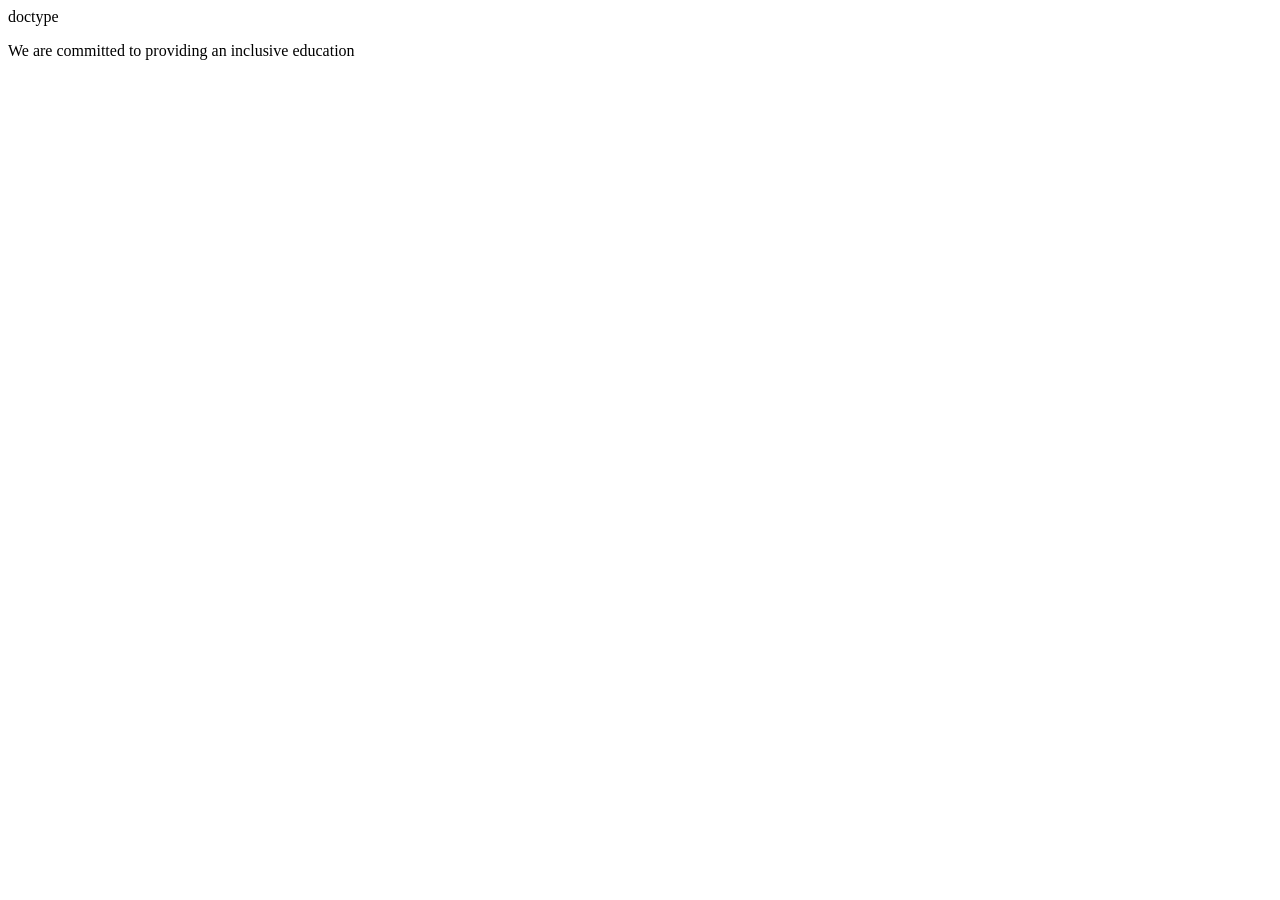
==== about.html @ 707c13c2 "Add files via upload  A digital journal helping people preserve memories and write their life storie" ====
doctype <!DOCTYPE html>
<html lang="en">
<head>
    <meta charset="UTF-8">
    <meta http-equiv="X-UA-Compatible" content="IE=edge">
    <meta name="viewport" content="width=device-width, initial-scale=1.0">
    <title>ABOUT US</title>
</head>
<body>
  <P>We are committed to providing an inclusive education</P>  
</body>
</html>
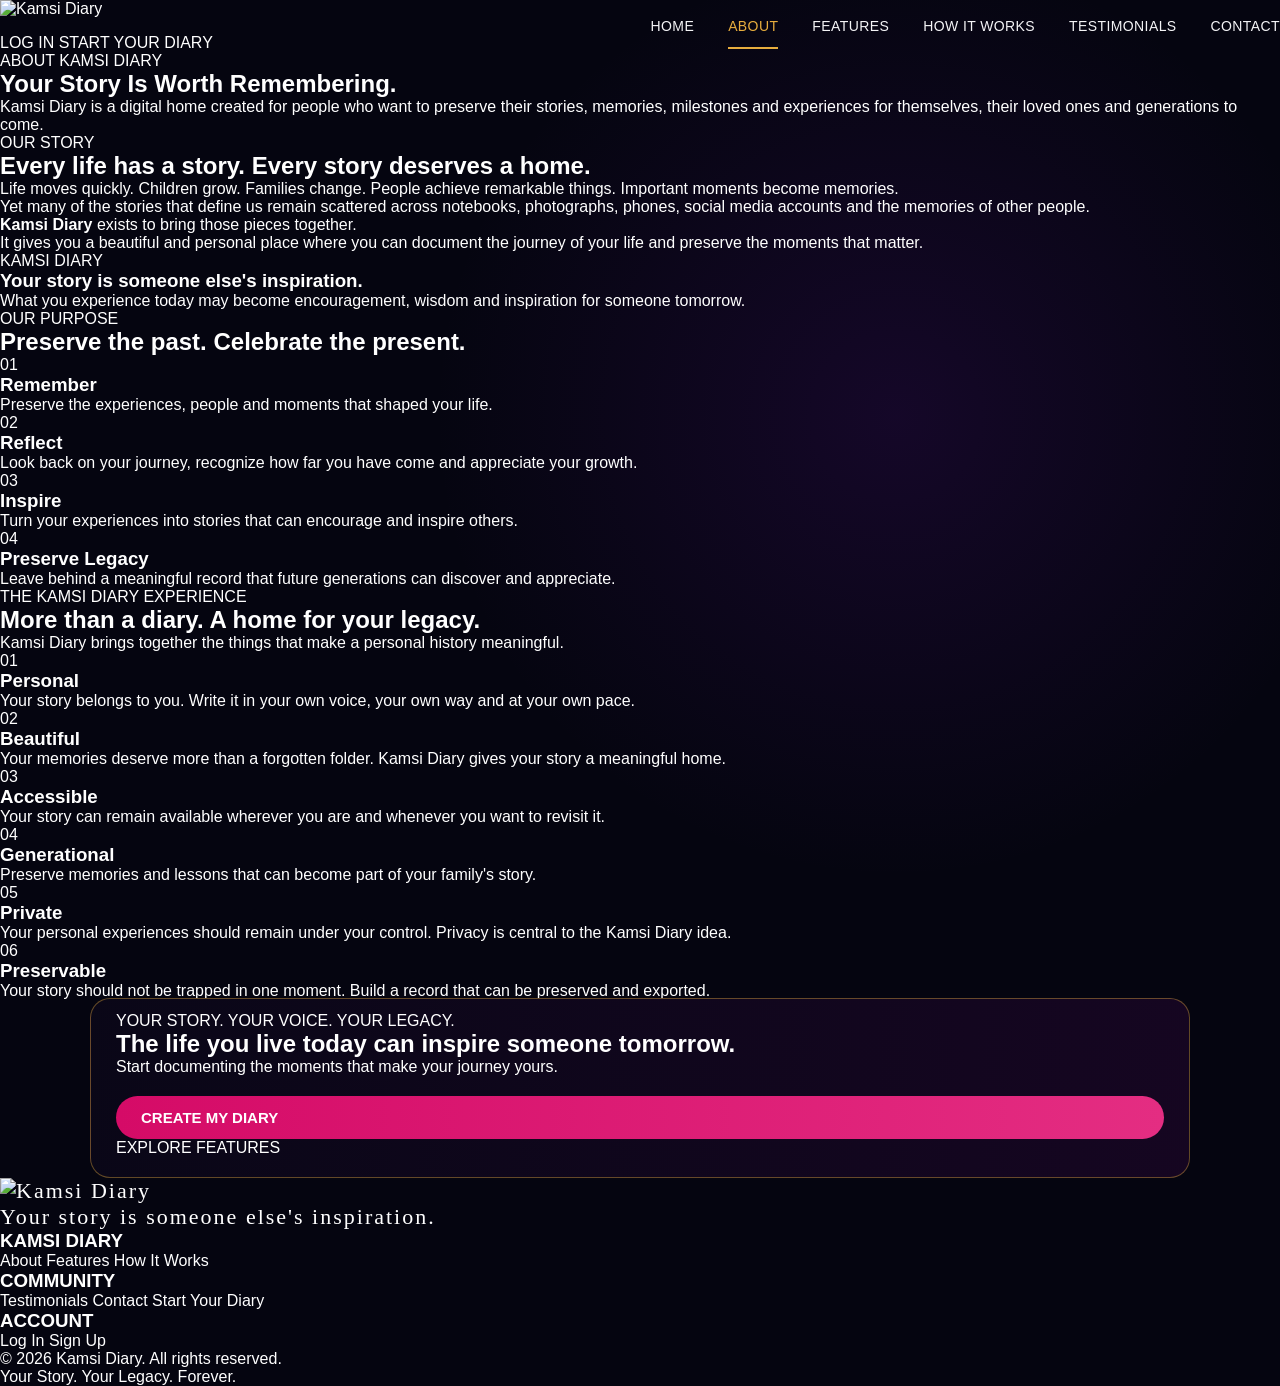
==== commit 4925977c: "about.html" ====
--- a/about.html
+++ b/about.html
@@ -1,12 +1,712 @@
-doctype <!DOCTYPE html>
+<!DOCTYPE html>
 <html lang="en">
 <head>
+
     <meta charset="UTF-8">
     <meta http-equiv="X-UA-Compatible" content="IE=edge">
     <meta name="viewport" content="width=device-width, initial-scale=1.0">
-    <title>ABOUT US</title>
+
+    <title>About Kamsi Diary</title>
+
+    <link rel="stylesheet" href="css/style.css">
+
+    <link rel="preconnect" href="https://fonts.googleapis.com">
+
+    <link
+        href="https://fonts.googleapis.com/css2?family=Cinzel:wght@500;600;700&family=Poppins:wght@300;400;500;600;700&display=swap"
+        rel="stylesheet"
+    >
+
 </head>
+
 <body>
-  <P>We are committed to providing an inclusive education</P>  
+
+
+<!-- =====================================================
+     NAVIGATION
+===================================================== -->
+
+<nav class="main-nav">
+
+    <div class="logo">
+
+        <a href="index.html">
+
+            <img
+                src="image/logo.png"
+                alt="Kamsi Diary"
+            >
+
+        </a>
+
+    </div>
+
+
+    <ul class="nav-links">
+
+        <li>
+            <a href="index.html">
+                HOME
+            </a>
+        </li>
+
+        <li>
+            <a href="about.html" class="active">
+                ABOUT
+            </a>
+        </li>
+
+        <li>
+            <a href="features.html">
+                FEATURES
+            </a>
+        </li>
+
+        <li>
+            <a href="how-it-works.html">
+                HOW IT WORKS
+            </a>
+        </li>
+
+        <li>
+            <a href="testimonials.html">
+                TESTIMONIALS
+            </a>
+        </li>
+
+        <li>
+            <a href="contact.html">
+                CONTACT
+            </a>
+        </li>
+
+    </ul>
+
+
+    <div class="nav-actions">
+
+        <a
+            href="signin.html"
+            class="nav-login"
+        >
+            LOG IN
+        </a>
+
+        <a
+            href="signup.html"
+            class="nav-signup"
+        >
+            START YOUR DIARY
+        </a>
+
+    </div>
+
+</nav>
+
+
+
+<!-- =====================================================
+     ABOUT HERO
+===================================================== -->
+
+<section class="about-hero">
+
+    <div class="about-hero-overlay"></div>
+
+    <div class="about-hero-content">
+
+        <span class="about-eyebrow">
+            ABOUT KAMSI DIARY
+        </span>
+
+        <h1>
+            Your Story Is
+            <span>Worth Remembering.</span>
+        </h1>
+
+        <p>
+
+            Kamsi Diary is a digital home created for people
+            who want to preserve their stories, memories,
+            milestones and experiences for themselves,
+            their loved ones and generations to come.
+
+        </p>
+
+    </div>
+
+</section>
+
+
+
+<!-- =====================================================
+     OUR STORY
+===================================================== -->
+
+<section class="about-story">
+
+    <div class="about-container">
+
+
+        <div class="about-story-content">
+
+            <span class="section-label">
+                OUR STORY
+            </span>
+
+            <h2>
+
+                Every life has a story.
+                <span>
+                    Every story deserves a home.
+                </span>
+
+            </h2>
+
+            <p>
+
+                Life moves quickly.
+
+                Children grow.
+                Families change.
+                People achieve remarkable things.
+                Important moments become memories.
+
+            </p>
+
+            <p>
+
+                Yet many of the stories that define us
+                remain scattered across notebooks,
+                photographs, phones, social media accounts
+                and the memories of other people.
+
+            </p>
+
+            <p>
+
+                <strong>Kamsi Diary</strong> exists to bring
+                those pieces together.
+
+            </p>
+
+            <p>
+
+                It gives you a beautiful and personal place
+                where you can document the journey of your
+                life and preserve the moments that matter.
+
+            </p>
+
+        </div>
+
+
+        <div class="about-story-card">
+
+            <div class="story-card-decoration"></div>
+
+            <span>
+                KAMSI DIARY
+            </span>
+
+            <h3>
+
+                Your story is someone
+                else's inspiration.
+
+            </h3>
+
+            <p>
+
+                What you experience today may become
+                encouragement, wisdom and inspiration
+                for someone tomorrow.
+
+            </p>
+
+        </div>
+
+    </div>
+
+</section>
+
+
+
+<!-- =====================================================
+     OUR PURPOSE
+===================================================== -->
+
+<section class="purpose-section">
+
+    <div class="about-container">
+
+
+        <div class="purpose-heading">
+
+            <span class="section-label">
+                OUR PURPOSE
+            </span>
+
+            <h2>
+
+                Preserve the past.
+                <span>
+                    Celebrate the present.
+                </span>
+
+            </h2>
+
+        </div>
+
+
+        <div class="purpose-grid">
+
+
+            <article class="purpose-card">
+
+                <div class="purpose-icon">
+                    01
+                </div>
+
+                <h3>
+                    Remember
+                </h3>
+
+                <p>
+
+                    Preserve the experiences,
+                    people and moments that
+                    shaped your life.
+
+                </p>
+
+            </article>
+
+
+            <article class="purpose-card">
+
+                <div class="purpose-icon">
+                    02
+                </div>
+
+                <h3>
+                    Reflect
+                </h3>
+
+                <p>
+
+                    Look back on your journey,
+                    recognize how far you have
+                    come and appreciate your growth.
+
+                </p>
+
+            </article>
+
+
+            <article class="purpose-card">
+
+                <div class="purpose-icon">
+                    03
+                </div>
+
+                <h3>
+                    Inspire
+                </h3>
+
+                <p>
+
+                    Turn your experiences into
+                    stories that can encourage
+                    and inspire others.
+
+                </p>
+
+            </article>
+
+
+            <article class="purpose-card">
+
+                <div class="purpose-icon">
+                    04
+                </div>
+
+                <h3>
+                    Preserve Legacy
+                </h3>
+
+                <p>
+
+                    Leave behind a meaningful
+                    record that future generations
+                    can discover and appreciate.
+
+                </p>
+
+            </article>
+
+
+        </div>
+
+    </div>
+
+</section>
+
+
+
+<!-- =====================================================
+     WHAT KAMSI DIARY REPRESENTS
+===================================================== -->
+
+<section class="values-section">
+
+    <div class="about-container">
+
+
+        <div class="values-intro">
+
+            <span class="section-label">
+                THE KAMSI DIARY EXPERIENCE
+            </span>
+
+            <h2>
+
+                More than a diary.
+                <span>
+                    A home for your legacy.
+                </span>
+
+            </h2>
+
+            <p>
+
+                Kamsi Diary brings together the things
+                that make a personal history meaningful.
+
+            </p>
+
+        </div>
+
+
+        <div class="values-grid">
+
+
+            <div class="value-box">
+
+                <div class="value-number">
+                    01
+                </div>
+
+                <div>
+
+                    <h3>
+                        Personal
+                    </h3>
+
+                    <p>
+
+                        Your story belongs to you.
+                        Write it in your own voice,
+                        your own way and at your own pace.
+
+                    </p>
+
+                </div>
+
+            </div>
+
+
+            <div class="value-box">
+
+                <div class="value-number">
+                    02
+                </div>
+
+                <div>
+
+                    <h3>
+                        Beautiful
+                    </h3>
+
+                    <p>
+
+                        Your memories deserve more than
+                        a forgotten folder. Kamsi Diary
+                        gives your story a meaningful home.
+
+                    </p>
+
+                </div>
+
+            </div>
+
+
+            <div class="value-box">
+
+                <div class="value-number">
+                    03
+                </div>
+
+                <div>
+
+                    <h3>
+                        Accessible
+                    </h3>
+
+                    <p>
+
+                        Your story can remain available
+                        wherever you are and whenever
+                        you want to revisit it.
+
+                    </p>
+
+                </div>
+
+            </div>
+
+
+            <div class="value-box">
+
+                <div class="value-number">
+                    04
+                </div>
+
+                <div>
+
+                    <h3>
+                        Generational
+                    </h3>
+
+                    <p>
+
+                        Preserve memories and lessons
+                        that can become part of your
+                        family's story.
+
+                    </p>
+
+                </div>
+
+            </div>
+
+
+            <div class="value-box">
+
+                <div class="value-number">
+                    05
+                </div>
+
+                <div>
+
+                    <h3>
+                        Private
+                    </h3>
+
+                    <p>
+
+                        Your personal experiences should
+                        remain under your control. Privacy
+                        is central to the Kamsi Diary idea.
+
+                    </p>
+
+                </div>
+
+            </div>
+
+
+            <div class="value-box">
+
+                <div class="value-number">
+                    06
+                </div>
+
+                <div>
+
+                    <h3>
+                        Preservable
+                    </h3>
+
+                    <p>
+
+                        Your story should not be trapped
+                        in one moment. Build a record that
+                        can be preserved and exported.
+
+                    </p>
+
+                </div>
+
+            </div>
+
+
+        </div>
+
+    </div>
+
+</section>
+
+
+
+<!-- =====================================================
+     LEGACY STATEMENT
+===================================================== -->
+
+<section class="legacy-section">
+
+    <div class="legacy-overlay"></div>
+
+    <div class="legacy-content">
+
+        <span>
+            YOUR STORY. YOUR VOICE. YOUR LEGACY.
+        </span>
+
+        <h2>
+
+            The life you live today
+            can inspire someone tomorrow.
+
+        </h2>
+
+        <p>
+
+            Start documenting the moments
+            that make your journey yours.
+
+        </p>
+
+        <div class="legacy-buttons">
+
+            <a
+                href="signup.html"
+                class="primary-button"
+            >
+                CREATE MY DIARY
+            </a>
+
+            <a
+                href="features.html"
+                class="secondary-button"
+            >
+                EXPLORE FEATURES
+            </a>
+
+        </div>
+
+    </div>
+
+</section>
+
+
+
+<!-- =====================================================
+     FOOTER
+===================================================== -->
+
+<footer class="site-footer">
+
+    <div class="footer-container">
+
+
+        <div class="footer-brand">
+
+            <a href="index.html">
+
+                <img
+                    src="image/logo.png"
+                    alt="Kamsi Diary"
+                >
+
+            </a>
+
+            <p>
+
+                Your story is someone else's
+                inspiration.
+
+            </p>
+
+        </div>
+
+
+        <div class="footer-column">
+
+            <h3>
+                KAMSI DIARY
+            </h3>
+
+            <a href="about.html">
+                About
+            </a>
+
+            <a href="features.html">
+                Features
+            </a>
+
+            <a href="how-it-works.html">
+                How It Works
+            </a>
+
+        </div>
+
+
+        <div class="footer-column">
+
+            <h3>
+                COMMUNITY
+            </h3>
+
+            <a href="testimonials.html">
+                Testimonials
+            </a>
+
+            <a href="contact.html">
+                Contact
+            </a>
+
+            <a href="signup.html">
+                Start Your Diary
+            </a>
+
+        </div>
+
+
+        <div class="footer-column">
+
+            <h3>
+                ACCOUNT
+            </h3>
+
+            <a href="signin.html">
+                Log In
+            </a>
+
+            <a href="signup.html">
+                Sign Up
+            </a>
+
+        </div>
+
+
+    </div>
+
+
+    <div class="footer-bottom">
+
+        <p>
+            © 2026 Kamsi Diary. All rights reserved.
+        </p>
+
+        <p>
+            Your Story. Your Legacy. Forever.
+        </p>
+
+    </div>
+
+</footer>
+
+
 </body>
-</html>+</html>
--- a/css/style.css
+++ b/css/style.css
@@ -0,0 +1,1565 @@
+/* =========================================================
+   KAMSI DIARY
+   MAIN DESIGN
+========================================================= */
+
+:root {
+
+    --navy: #050510;
+    --deep-navy: #080617;
+
+    --purple: #6814a8;
+    --bright-purple: #8d21c8;
+
+    --gold: #e7ad3e;
+    --gold-light: #f4ca6b;
+
+    --pink: #d81772;
+    --pink-light: #ed3d91;
+
+    --white: #ffffff;
+    --muted-white: #d8d8df;
+
+    --border-gold: rgba(231, 173, 62, 0.55);
+    --border-purple: rgba(141, 33, 200, 0.45);
+
+    --container: 1440px;
+}
+
+
+/* =========================================================
+   RESET
+========================================================= */
+
+* {
+    margin: 0;
+    padding: 0;
+    box-sizing: border-box;
+}
+
+html {
+    scroll-behavior: smooth;
+}
+
+body {
+
+    font-family:
+        Arial,
+        Helvetica,
+        sans-serif;
+
+    background:
+        radial-gradient(
+            circle at 70% 30%,
+            rgba(104, 20, 168, 0.16),
+            transparent 35%
+        ),
+        var(--navy);
+
+    color: var(--white);
+
+    overflow-x: hidden;
+}
+
+a {
+    text-decoration: none;
+    color: inherit;
+}
+
+button {
+    font-family: inherit;
+}
+
+
+/* =========================================================
+   NAVIGATION
+========================================================= */
+
+.site-header {
+
+    position: absolute;
+
+    top: 0;
+    left: 0;
+
+    width: 100%;
+
+    z-index: 100;
+
+}
+
+.navbar {
+
+    width: min(1400px, 94%);
+
+    margin: auto;
+
+    min-height: 90px;
+
+    display: flex;
+
+    align-items: center;
+
+    justify-content: space-between;
+
+}
+
+
+/* Small KD mark */
+
+.brand {
+
+    width: 110px;
+
+    display: none;
+
+}
+
+.brand-kd {
+
+    font-family: Georgia, serif;
+
+    font-size: 42px;
+
+    font-weight: bold;
+
+    color: var(--gold);
+
+}
+
+
+.nav-links {
+
+    list-style: none;
+
+    display: flex;
+
+    align-items: center;
+
+    justify-content: flex-end;
+
+    gap: 34px;
+
+    width: 100%;
+
+}
+
+
+.nav-links li {
+    display: flex;
+    align-items: center;
+}
+
+
+.nav-links a {
+
+    position: relative;
+
+    color: #f4f4f6;
+
+    font-size: 14px;
+
+    font-weight: 500;
+
+    letter-spacing: 0.4px;
+
+    transition: 0.3s ease;
+
+}
+
+
+.nav-links a:hover {
+    color: var(--gold);
+}
+
+
+.nav-links a.active {
+    color: var(--gold);
+}
+
+
+.nav-links a.active::after {
+
+    content: "";
+
+    position: absolute;
+
+    left: 0;
+
+    bottom: -15px;
+
+    width: 100%;
+
+    height: 2px;
+
+    background: var(--gold);
+
+}
+
+
+/* START YOUR DIARY */
+
+.nav-cta {
+
+    display: flex !important;
+
+    align-items: center;
+
+    gap: 12px;
+
+    padding: 16px 27px;
+
+    border-radius: 30px;
+
+    border: 1px solid var(--gold);
+
+    background:
+        linear-gradient(
+            90deg,
+            rgba(104, 20, 168, 0.28),
+            rgba(216, 23, 114, 0.35)
+        );
+
+    color: white !important;
+
+}
+
+
+.nav-cta:hover {
+
+    background:
+        linear-gradient(
+            90deg,
+            rgba(104, 20, 168, 0.5),
+            rgba(216, 23, 114, 0.55)
+        );
+
+}
+
+
+/* Mobile menu */
+
+.menu-toggle {
+
+    display: none;
+
+    background: transparent;
+
+    border: none;
+
+    color: var(--gold);
+
+    font-size: 26px;
+
+    cursor: pointer;
+
+}
+
+
+/* =========================================================
+   HERO
+========================================================= */
+
+.hero {
+
+    position: relative;
+
+    min-height: 800px;
+
+    height: auto;
+
+    overflow: hidden;
+
+    background: var(--navy);
+
+}
+
+
+/* Main image */
+
+.hero-background {
+    position: absolute;
+    inset: 0;
+
+    background-image: url("../image/main_image.png");
+    background-size: cover;
+    background-position: center;
+    background-repeat: no-repeat;
+
+    z-index: 0;
+}
+
+/* Dark overlay keeps HTML text readable */
+
+.hero-overlay {
+
+    position: absolute;
+
+    inset: 0;
+
+    background:
+        linear-gradient(
+            90deg,
+            rgba(5, 5, 16, 0.16) 0%,
+            rgba(5, 5, 16, 0.05) 45%,
+            rgba(5, 5, 16, 0.10) 100%
+        );
+
+    z-index: 1;
+
+}
+
+
+/* Main content */
+
+.hero-container {
+
+    position: relative;
+
+    z-index: 2;
+
+    width: min(1400px, 94%);
+
+    min-height: 800px;
+
+    margin: auto;
+
+}
+
+
+/* =========================================================
+   LEFT HERO CONTENT
+========================================================= */
+
+.hero-content {
+
+    position: absolute;
+
+    top: 125px;
+
+    left: 25px;
+
+    width: 580px;
+
+}
+
+
+/* Logo */
+
+.logo-area {
+    margin-bottom: 25px;
+}
+
+
+.logo-mark {
+
+    height: 115px;
+
+    position: relative;
+
+    width: 290px;
+
+    display: flex;
+
+    align-items: center;
+
+    justify-content: center;
+
+    font-family: Georgia, "Times New Roman", serif;
+
+}
+
+
+.logo-mark span:first-child {
+
+    color: var(--gold);
+
+    font-size: 95px;
+
+    position: absolute;
+
+    left: 30px;
+
+    top: 0;
+
+}
+
+
+.logo-mark .logo-d {
+
+    color: #8f2bc1;
+
+    font-size: 100px;
+
+    position: absolute;
+
+    left: 135px;
+
+    top: 17px;
+
+}
+
+
+.logo-title {
+
+    font-family:
+        Georgia,
+        "Times New Roman",
+        serif;
+
+    font-size: 66px;
+
+    letter-spacing: 5px;
+
+    line-height: 0.85;
+
+    color: var(--gold);
+
+    font-weight: 700;
+
+}
+
+
+.logo-title span {
+
+    display: block;
+
+    text-align: center;
+
+    color: #8d25bd;
+
+    font-size: 53px;
+
+    letter-spacing: 8px;
+
+    margin-top: 10px;
+
+}
+
+
+.logo-tagline {
+
+    margin-top: 20px;
+
+    color: var(--gold);
+
+    font-size: 17px;
+
+    letter-spacing: 1px;
+
+    font-weight: 600;
+
+}
+
+
+/* =========================================================
+   HERO TITLE
+========================================================= */
+
+.hero-title {
+
+    font-family:
+        Georgia,
+        "Times New Roman",
+        serif;
+
+    font-size: 45px;
+
+    line-height: 1.05;
+
+    font-weight: 500;
+
+    margin-top: 20px;
+
+}
+
+
+.hero-title span {
+    color: var(--pink-light);
+}
+
+
+.hero-description {
+
+    max-width: 510px;
+
+    color: #f0eef5;
+
+    font-size: 16px;
+
+    line-height: 1.55;
+
+    margin-top: 20px;
+
+}
+
+
+/* =========================================================
+   FEATURE ROW
+========================================================= */
+
+.features-row {
+
+    display: grid;
+
+    grid-template-columns:
+        repeat(5, 1fr);
+
+    margin-top: 25px;
+
+    width: 760px;
+
+}
+
+
+.feature-item {
+
+    padding: 0 16px;
+
+    border-right:
+        1px solid rgba(255,255,255,0.18);
+
+    text-align: center;
+
+}
+
+
+.feature-item:first-child {
+    padding-left: 0;
+}
+
+
+.feature-item:last-child {
+    border-right: none;
+}
+
+
+.feature-icon {
+
+    font-size: 33px;
+
+    margin-bottom: 12px;
+
+}
+
+
+.feature-icon.gold {
+    color: var(--gold);
+}
+
+
+.feature-icon.pink {
+    color: var(--pink-light);
+}
+
+
+.feature-item h3 {
+
+    color: var(--gold);
+
+    font-size: 12px;
+
+    line-height: 1.2;
+
+    margin-bottom: 8px;
+
+    white-space: nowrap;
+
+}
+
+
+.feature-item p {
+
+    color: #e5e4e9;
+
+    font-size: 11px;
+
+    line-height: 1.4;
+
+}
+
+
+/* =========================================================
+   QUOTE CARD
+========================================================= */
+
+.quote-card {
+
+    position: absolute;
+
+    top: 205px;
+
+    right: 55px;
+
+    width: 180px;
+
+    height: 180px;
+
+    border-radius: 50%;
+
+    border:
+        1px solid var(--gold);
+
+    background:
+        radial-gradient(
+            circle,
+            rgba(104, 20, 168, 0.55),
+            rgba(5, 5, 16, 0.88)
+        );
+
+    display: flex;
+
+    flex-direction: column;
+
+    align-items: center;
+
+    justify-content: center;
+
+    text-align: center;
+
+}
+
+
+.quote-mark {
+
+    color: var(--gold);
+
+    font-family: Georgia, serif;
+
+    font-size: 50px;
+
+    line-height: 25px;
+
+}
+
+
+.quote-card p {
+
+    font-size: 15px;
+
+    line-height: 1.35;
+
+}
+
+
+.quote-heart {
+
+    color: var(--pink-light);
+
+    font-size: 20px;
+
+    margin-top: 8px;
+
+}
+
+
+/* =========================================================
+   LEGACY CTA
+========================================================= */
+
+.legacy-card {
+
+    position: absolute;
+
+    right: 20px;
+
+    bottom: 90px;
+
+    width: 340px;
+
+    padding: 24px 25px;
+
+    border-radius: 20px;
+
+    border:
+        1px solid rgba(231,173,62,0.6);
+
+    background:
+        linear-gradient(
+            135deg,
+            rgba(12, 5, 28, 0.94),
+            rgba(52, 9, 72, 0.91)
+        );
+
+}
+
+
+.legacy-card h2 {
+
+    font-family: Georgia, serif;
+
+    font-size: 28px;
+
+    font-weight: 500;
+
+    line-height: 1.15;
+
+}
+
+
+.legacy-card h2 span {
+
+    display: block;
+
+    color: var(--pink-light);
+
+    margin-top: 3px;
+
+}
+
+
+.legacy-card p {
+
+    font-size: 15px;
+
+    line-height: 1.5;
+
+    margin-top: 18px;
+
+    color: #eeeeef;
+
+}
+
+
+/* CTA BUTTON */
+
+.primary-button {
+
+    margin-top: 20px;
+
+    width: 100%;
+
+    display: flex;
+
+    align-items: center;
+
+    justify-content: space-between;
+
+    padding: 13px 15px 13px 25px;
+
+    border-radius: 28px;
+
+    background:
+        linear-gradient(
+            90deg,
+            #d50b67,
+            #e42d82
+        );
+
+    color: white;
+
+    font-size: 15px;
+
+    font-weight: 700;
+
+    transition: 0.3s ease;
+
+}
+
+
+.primary-button:hover {
+
+    transform: translateY(-2px);
+
+}
+
+
+.button-arrow {
+
+    width: 30px;
+
+    height: 30px;
+
+    border-radius: 50%;
+
+    background: var(--gold);
+
+    color: #351026;
+
+    display: flex;
+
+    align-items: center;
+
+    justify-content: center;
+
+}
+
+
+/* =========================================================
+   BOTTOM QUOTE
+========================================================= */
+
+.bottom-quote {
+
+    position: absolute;
+
+    right: 50px;
+
+    bottom: -15px;
+
+    text-align: center;
+
+    width: 260px;
+
+}
+
+
+.bottom-quote-mark {
+
+    color: var(--gold);
+
+    font-family: Georgia, serif;
+
+    font-size: 48px;
+
+}
+
+
+.bottom-quote p {
+
+    font-family: Georgia, serif;
+
+    font-size: 19px;
+
+    line-height: 1.4;
+
+}
+
+
+.bottom-heart {
+
+    color: var(--pink);
+
+    font-size: 22px;
+
+    margin-top: 8px;
+
+}
+
+
+/* =========================================================
+   DIGITAL HOME SECTION
+========================================================= */
+
+.legacy-section {
+
+    width: min(1100px, 94%);
+
+    margin: -2px auto 0;
+
+    position: relative;
+
+    z-index: 5;
+
+    padding: 13px 25px 20px;
+
+    border:
+        1px solid rgba(231,173,62,0.4);
+
+    border-radius: 20px;
+
+    background:
+        linear-gradient(
+            90deg,
+            rgba(10, 7, 24, 0.97),
+            rgba(22, 6, 34, 0.97)
+        );
+
+}
+
+
+/* Heading */
+
+.legacy-heading {
+
+    display: flex;
+
+    align-items: center;
+
+    gap: 15px;
+
+    justify-content: center;
+
+    margin-bottom: 18px;
+
+}
+
+
+.legacy-heading span {
+
+    height: 1px;
+
+    background: var(--gold);
+
+    opacity: 0.5;
+
+    flex: 1;
+
+}
+
+
+.legacy-heading h2 {
+
+    color: var(--gold);
+
+    font-size: 18px;
+
+    letter-spacing: 2px;
+
+    white-space: nowrap;
+
+}
+
+
+/* Four features */
+
+.legacy-features {
+
+    display: grid;
+
+    grid-template-columns:
+        repeat(4, 1fr);
+
+}
+
+
+.legacy-feature {
+
+    display: flex;
+
+    align-items: flex-start;
+
+    gap: 18px;
+
+    padding: 0 22px;
+
+    border-right:
+        1px solid rgba(255,255,255,0.16);
+
+}
+
+
+.legacy-feature:first-child {
+    padding-left: 0;
+}
+
+
+.legacy-feature:last-child {
+
+    border-right: none;
+
+}
+
+
+.legacy-icon {
+
+    color: var(--gold);
+
+    font-size: 35px;
+
+    min-width: 38px;
+
+}
+
+
+.legacy-feature:nth-child(1) .legacy-icon {
+    color: #8c27d0;
+}
+
+
+.legacy-feature:nth-child(3) .legacy-icon,
+.legacy-feature:nth-child(4) .legacy-icon {
+    color: var(--gold);
+}
+
+
+.legacy-feature h3 {
+
+    color: var(--gold);
+
+    font-size: 12px;
+
+    margin-bottom: 7px;
+
+}
+
+
+.legacy-feature p {
+
+    color: #dddbe1;
+
+    font-size: 12px;
+
+    line-height: 1.45;
+
+}
+
+
+/* =========================================================
+   FOOTER
+========================================================= */
+
+.footer {
+
+    width: min(1400px, 94%);
+
+    margin: auto;
+
+    min-height: 75px;
+
+    display: flex;
+
+    align-items: center;
+
+    justify-content: space-between;
+
+    gap: 20px;
+
+    border-top:
+        1px solid rgba(255,255,255,0.12);
+
+}
+
+
+.footer-left {
+
+    display: flex;
+
+    align-items: center;
+
+    gap: 15px;
+
+    color: var(--gold);
+
+    font-size: 14px;
+
+    letter-spacing: 2px;
+
+}
+
+
+.feather {
+
+    font-size: 28px;
+
+}
+
+
+.footer-middle {
+
+    font-family: Georgia, serif;
+
+    font-size: 17px;
+
+    color: #d8d5dd;
+
+    font-style: italic;
+
+}
+
+
+.footer-brand {
+
+    font-family: Georgia, serif;
+
+    font-size: 22px;
+
+    letter-spacing: 2px;
+
+}
+
+
+.footer-brand span {
+    color: var(--gold);
+}
+
+
+.footer-brand b {
+    color: #8e28bd;
+}
+
+
+.social-links {
+
+    display: flex;
+
+    gap: 12px;
+
+}
+
+
+.social-links a {
+
+    width: 35px;
+
+    height: 35px;
+
+    border:
+        1px solid rgba(231,173,62,0.55);
+
+    border-radius: 50%;
+
+    display: flex;
+
+    align-items: center;
+
+    justify-content: center;
+
+    color: var(--gold);
+
+    transition: 0.3s ease;
+
+}
+
+
+.social-links a:hover {
+
+    background: var(--pink);
+
+    border-color: var(--pink);
+
+    color: white;
+
+}
+
+
+/* =========================================================
+   TABLET
+========================================================= */
+
+@media (max-width: 1100px) {
+
+    .nav-links {
+        gap: 18px;
+    }
+
+    .nav-links a {
+        font-size: 12px;
+    }
+
+    .hero-content {
+        width: 510px;
+    }
+
+    .features-row {
+        width: 680px;
+    }
+
+    .quote-card {
+        right: 20px;
+    }
+
+    .legacy-card {
+        right: 10px;
+    }
+
+}
+
+
+/* =========================================================
+   MOBILE
+========================================================= */
+
+@media (max-width: 850px) {
+
+    .hero {
+
+        min-height: auto;
+
+        padding-bottom: 40px;
+
+    }
+
+
+    .site-header {
+
+        position: absolute;
+
+    }
+
+
+    .navbar {
+
+        min-height: 75px;
+
+    }
+
+
+    .menu-toggle {
+
+        display: block;
+
+        position: relative;
+
+        z-index: 110;
+
+    }
+
+
+    .nav-links {
+
+        position: fixed;
+
+        top: 0;
+
+        right: -100%;
+
+        width: 80%;
+
+        height: 100vh;
+
+        background:
+            linear-gradient(
+                145deg,
+                #070511,
+                #26052e
+            );
+
+        flex-direction: column;
+
+        justify-content: center;
+
+        gap: 28px;
+
+        transition: 0.4s ease;
+
+        border-left:
+            1px solid var(--gold);
+
+    }
+
+
+    .nav-links.show {
+
+        right: 0;
+
+    }
+
+
+    .nav-links a {
+
+        font-size: 15px;
+
+    }
+
+
+    .nav-links a.active::after {
+
+        display: none;
+
+    }
+
+
+    .hero-background {
+
+        background-position:
+            64% top;
+
+        opacity: 0.45;
+
+        min-height: 100%;
+
+    }
+
+
+    .hero-overlay {
+
+        background:
+            linear-gradient(
+                180deg,
+                rgba(5,5,16,0.55),
+                rgba(5,5,16,0.92) 65%,
+                #050510 100%
+            );
+
+    }
+
+
+    .hero-container {
+
+        min-height: auto;
+
+        padding-top: 95px;
+
+        display: flex;
+
+        flex-direction: column;
+
+        align-items: center;
+
+    }
+
+
+    .hero-content {
+
+        position: relative;
+
+        top: auto;
+
+        left: auto;
+
+        width: 100%;
+
+        text-align: center;
+
+    }
+
+
+    .logo-area {
+
+        display: flex;
+
+        flex-direction: column;
+
+        align-items: center;
+
+    }
+
+
+    .logo-mark {
+
+        transform: scale(0.75);
+
+        margin-bottom: -15px;
+
+    }
+
+
+    .logo-title {
+
+        font-size: 47px;
+
+    }
+
+
+    .logo-title span {
+
+        font-size: 39px;
+
+    }
+
+
+    .logo-tagline {
+
+        font-size: 12px;
+
+    }
+
+
+    .hero-title {
+
+        font-size: 35px;
+
+    }
+
+
+    .hero-description {
+
+        margin-left: auto;
+
+        margin-right: auto;
+
+        max-width: 600px;
+
+        font-size: 14px;
+
+    }
+
+
+    .features-row {
+
+        width: 100%;
+
+        grid-template-columns:
+            repeat(2, 1fr);
+
+        gap: 20px;
+
+        margin-top: 30px;
+
+    }
+
+
+    .feature-item {
+
+        border-right: none;
+
+        padding: 15px;
+
+        border-bottom:
+            1px solid rgba(255,255,255,0.12);
+
+    }
+
+
+    .feature-item:last-child {
+
+        grid-column: span 2;
+
+    }
+
+
+    .quote-card,
+    .legacy-card,
+    .bottom-quote {
+
+        position: relative;
+
+        top: auto;
+
+        right: auto;
+
+        bottom: auto;
+
+    }
+
+
+    .quote-card {
+
+        margin-top: 35px;
+
+        width: 170px;
+
+        height: 170px;
+
+    }
+
+
+    .legacy-card {
+
+        margin-top: 25px;
+
+        width: min(360px, 100%);
+
+    }
+
+
+    .bottom-quote {
+
+        margin-top: 30px;
+
+    }
+
+
+    .legacy-section {
+
+        margin-top: 0;
+
+        padding: 25px 18px;
+
+    }
+
+
+    .legacy-heading h2 {
+
+        font-size: 13px;
+
+        letter-spacing: 1px;
+
+    }
+
+
+    .legacy-features {
+
+        grid-template-columns:
+            1fr;
+
+        gap: 20px;
+
+    }
+
+
+    .legacy-feature {
+
+        border-right: none;
+
+        border-bottom:
+            1px solid rgba(255,255,255,0.12);
+
+        padding: 15px 0;
+
+    }
+
+
+    .legacy-feature:last-child {
+
+        border-bottom: none;
+
+    }
+
+
+    .footer {
+
+        flex-direction: column;
+
+        padding: 30px 0;
+
+        text-align: center;
+
+    }
+
+}
+
+
+/* =========================================================
+   SMALL MOBILE
+========================================================= */
+
+@media (max-width: 480px) {
+
+    .hero-title {
+
+        font-size: 30px;
+
+    }
+
+
+    .hero-description {
+
+        font-size: 13px;
+
+    }
+
+
+    .features-row {
+
+        grid-template-columns: 1fr;
+
+    }
+
+
+    .feature-item:last-child {
+
+        grid-column: auto;
+
+    }
+
+
+    .logo-title {
+
+        font-size: 40px;
+
+    }
+
+
+    .logo-title span {
+
+        font-size: 33px;
+
+    }
+
+
+    .legacy-heading span {
+
+        display: none;
+
+    }
+
+
+    .footer-middle {
+
+        font-size: 14px;
+
+    }
+
+}
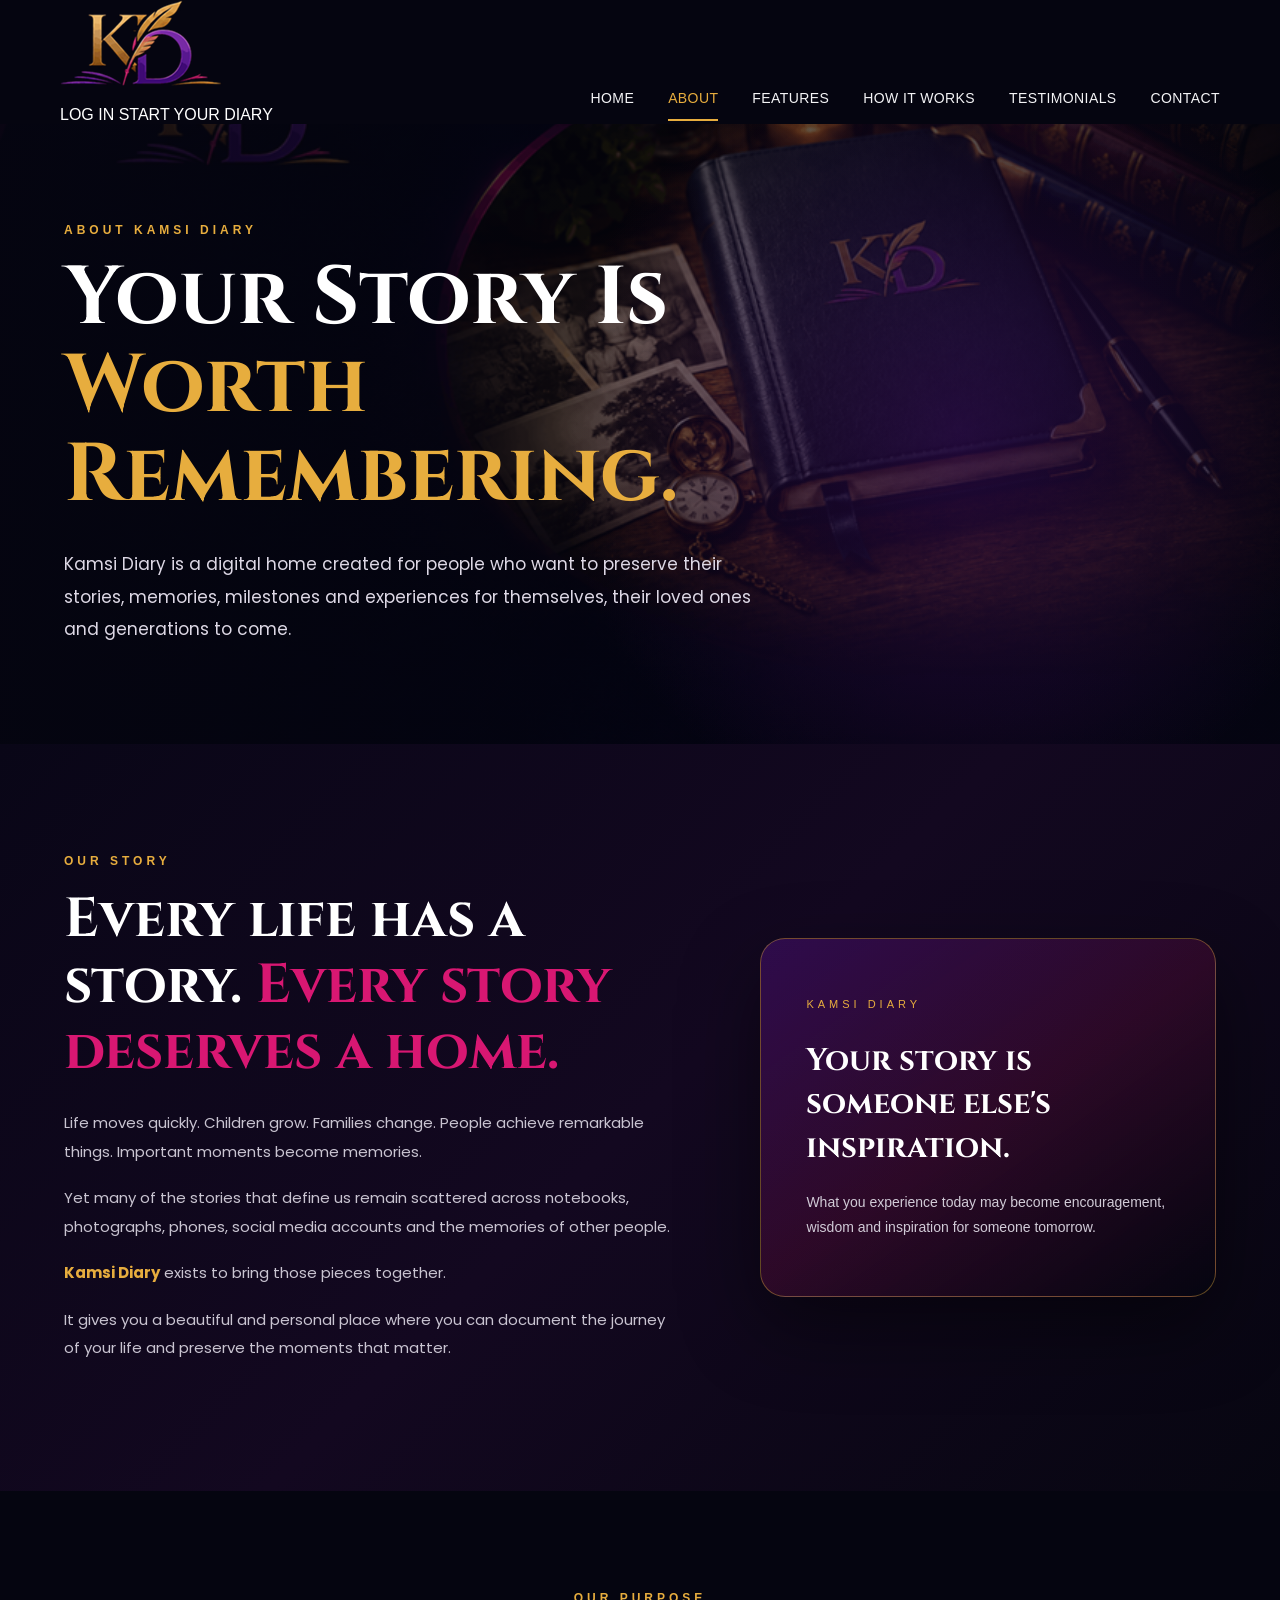
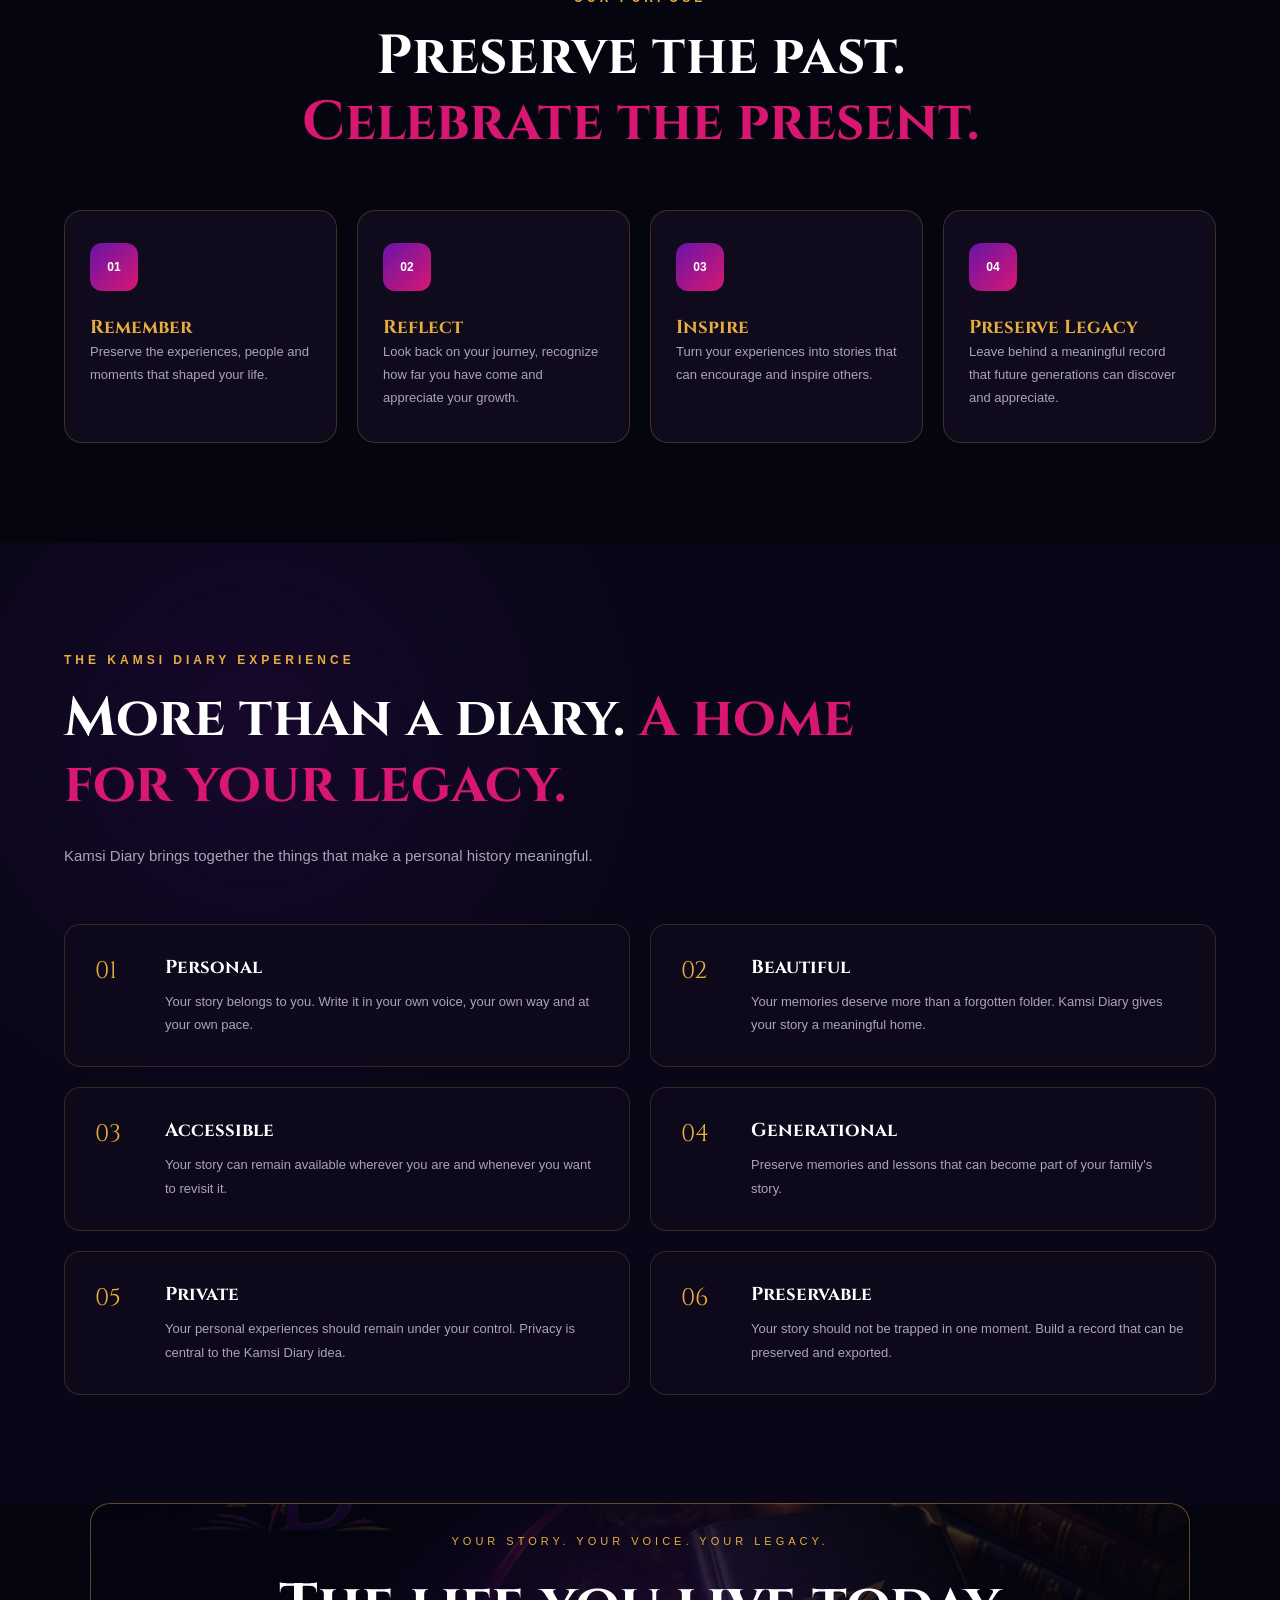
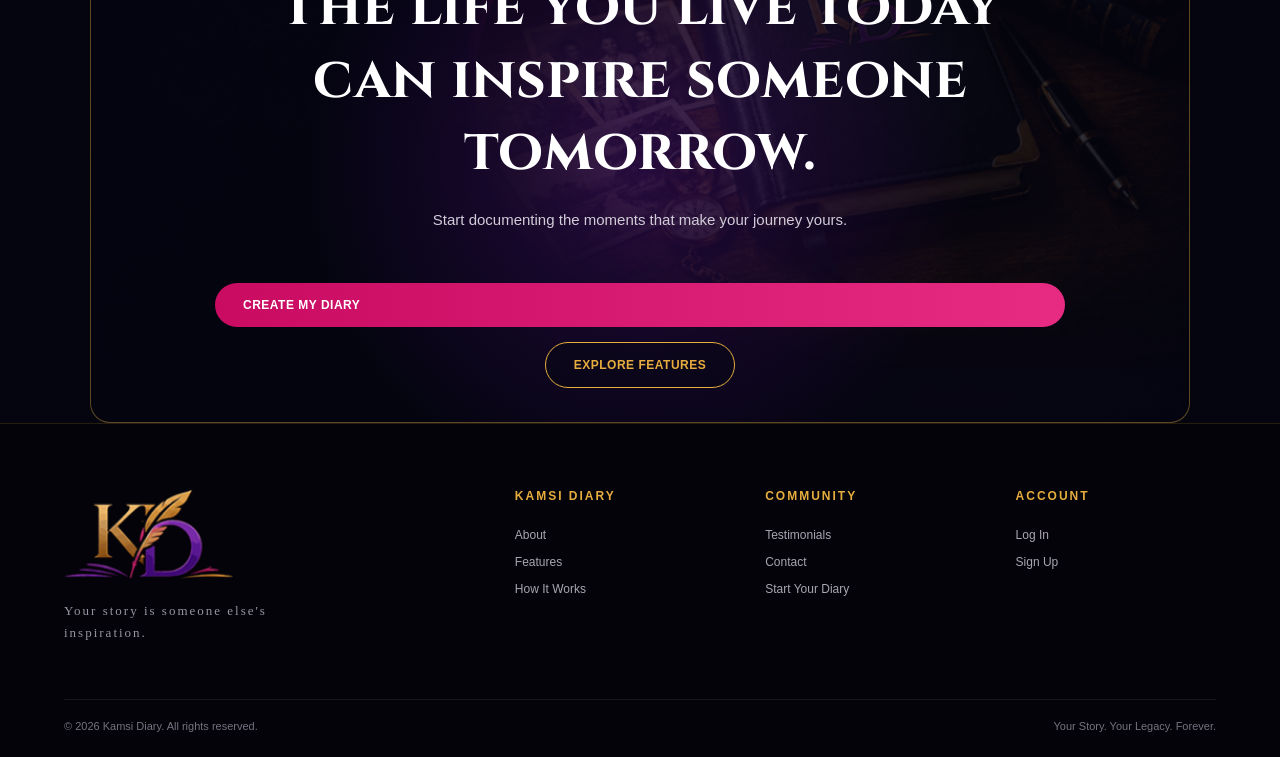
==== commit e5262ca6: "about.html" ====
--- a/about.html
+++ b/about.html
@@ -7,7 +7,27 @@
     <meta name="viewport" content="width=device-width, initial-scale=1.0">
 
     <title>About Kamsi Diary</title>
-
+<style>
+    /* Option 1: Percentage-based margins */
+    .main-nav {
+        margin-left: 5%;
+        margin-right: 5%;
+    }
+
+    /* Option 2: Auto margins for centering with max-width */
+    .main-nav {
+        margin-left: auto;
+        margin-right: auto;
+        max-width: 1200px;
+        padding: 0 20px; /* Adds padding instead of margin */
+    }
+
+    /* Option 3: Using padding instead (keeps background color if any) */
+    .main-nav {
+        padding-left: 20px;
+        padding-right: 20px;
+    }
+</style>
     <link rel="stylesheet" href="css/style.css">
 
     <link rel="preconnect" href="https://fonts.googleapis.com">
--- a/css/style.css
+++ b/css/style.css
@@ -1563,3 +1563,1764 @@
     }
 
 }
+/* =====================================================
+   KAMSI DIARY — ABOUT PAGE
+===================================================== */
+
+.about-hero {
+    min-height: 620px;
+    position: relative;
+
+    display: flex;
+    align-items: center;
+
+    background-image:
+        linear-gradient(
+            90deg,
+            rgba(5, 5, 16, .92),
+            rgba(5, 5, 16, .58),
+            rgba(5, 5, 16, .78)
+        ),
+        url("../image/main_image.png");
+
+    background-size: cover;
+    background-position: center;
+}
+
+.about-hero-overlay {
+    position: absolute;
+    inset: 0;
+
+    background:
+        radial-gradient(
+            circle at 75% 50%,
+            rgba(104, 20, 168, .28),
+            transparent 40%
+        );
+}
+
+.about-hero-content {
+    position: relative;
+    z-index: 2;
+
+    width: min(1180px, 90%);
+    margin: auto;
+}
+
+.about-eyebrow,
+.section-label {
+    display: block;
+
+    color: #e7ad3e;
+
+    font-size: 12px;
+    font-weight: 700;
+
+    letter-spacing: 4px;
+
+    margin-bottom: 18px;
+}
+
+.about-hero h1 {
+    max-width: 850px;
+
+    margin: 0;
+
+    color: #fff;
+
+    font-family: "Cinzel", Georgia, serif;
+
+    font-size: clamp(45px, 7vw, 82px);
+
+    line-height: 1.08;
+}
+
+.about-hero h1 span {
+    color: #e7ad3e;
+    display: block;
+}
+
+.about-hero p {
+    max-width: 720px;
+
+    margin-top: 28px;
+
+    color: #ddd8e5;
+
+    font-family: "Poppins", sans-serif;
+
+    font-size: 17px;
+
+    line-height: 1.9;
+}
+
+
+/* =====================================================
+   STORY
+===================================================== */
+
+.about-story {
+    padding: 110px 0;
+
+    background:
+        linear-gradient(
+            135deg,
+            #090617,
+            #130820,
+            #070611
+        );
+}
+
+.about-container {
+    width: min(1180px, 90%);
+    margin: auto;
+}
+
+.about-story .about-container {
+    display: grid;
+
+    grid-template-columns: 1.15fr .85fr;
+
+    gap: 80px;
+
+    align-items: center;
+}
+
+.about-story-content h2,
+.purpose-heading h2,
+.values-intro h2 {
+    margin: 0 0 25px;
+
+    font-family: "Cinzel", Georgia, serif;
+
+    color: #fff;
+
+    font-size: clamp(35px, 5vw, 55px);
+
+    line-height: 1.2;
+}
+
+.about-story-content h2 span,
+.purpose-heading h2 span,
+.values-intro h2 span {
+    color: #d81772;
+}
+
+.about-story-content p {
+    color: #c9c4d1;
+
+    font-family: "Poppins", sans-serif;
+
+    font-size: 15px;
+
+    line-height: 1.9;
+
+    margin-bottom: 18px;
+}
+
+.about-story-content strong {
+    color: #e7ad3e;
+}
+
+
+/* =====================================================
+   STORY CARD
+===================================================== */
+
+.about-story-card {
+
+    position: relative;
+
+    padding: 55px 45px;
+
+    border-radius: 25px;
+
+    background:
+        linear-gradient(
+            145deg,
+            rgba(104,20,168,.32),
+            rgba(216,23,114,.15),
+            rgba(5,5,16,.85)
+        );
+
+    border: 1px solid rgba(231,173,62,.4);
+
+    box-shadow:
+        0 30px 80px rgba(0,0,0,.45);
+}
+
+.about-story-card > span {
+    color: #e7ad3e;
+
+    font-size: 11px;
+
+    letter-spacing: 4px;
+}
+
+.about-story-card h3 {
+
+    margin: 28px 0 20px;
+
+    color: #fff;
+
+    font-family: "Cinzel", Georgia, serif;
+
+    font-size: 31px;
+
+    line-height: 1.4;
+}
+
+.about-story-card p {
+
+    color: #d1cbd7;
+
+    font-size: 14px;
+
+    line-height: 1.8;
+}
+
+
+/* =====================================================
+   PURPOSE
+===================================================== */
+
+.purpose-section {
+
+    padding: 100px 0;
+
+    background: #050510;
+}
+
+.purpose-heading {
+
+    text-align: center;
+
+    max-width: 800px;
+
+    margin: auto;
+}
+
+.purpose-grid {
+
+    display: grid;
+
+    grid-template-columns:
+        repeat(4, 1fr);
+
+    gap: 20px;
+
+    margin-top: 55px;
+}
+
+.purpose-card {
+
+    padding: 32px 25px;
+
+    border-radius: 18px;
+
+    background: #100a1d;
+
+    border: 1px solid rgba(231,173,62,.22);
+
+    transition:
+        transform .3s ease,
+        border-color .3s ease;
+
+}
+
+.purpose-card:hover {
+
+    transform: translateY(-8px);
+
+    border-color: #e7ad3e;
+}
+
+.purpose-icon {
+
+    width: 48px;
+    height: 48px;
+
+    display: flex;
+    align-items: center;
+    justify-content: center;
+
+    border-radius: 12px;
+
+    background:
+        linear-gradient(
+            135deg,
+            #6814a8,
+            #d81772
+        );
+
+    color: #fff;
+
+    font-size: 12px;
+    font-weight: 700;
+}
+
+.purpose-card h3 {
+
+    color: #e7ad3e;
+
+    margin-top: 24px;
+
+    font-family: "Cinzel", Georgia, serif;
+
+}
+
+.purpose-card p {
+
+    color: #aaa5b2;
+
+    font-size: 13px;
+
+    line-height: 1.8;
+}
+
+
+/* =====================================================
+   VALUES
+===================================================== */
+
+.values-section {
+
+    padding: 110px 0;
+
+    background:
+        radial-gradient(
+            circle at 20% 20%,
+            rgba(104,20,168,.14),
+            transparent 30%
+        ),
+        #090617;
+}
+
+.values-intro {
+
+    max-width: 800px;
+}
+
+.values-intro p {
+
+    color: #aaa5b2;
+
+    font-size: 15px;
+
+    line-height: 1.8;
+}
+
+.values-grid {
+
+    display: grid;
+
+    grid-template-columns:
+        repeat(2, 1fr);
+
+    gap: 20px;
+
+    margin-top: 55px;
+}
+
+.value-box {
+
+    display: flex;
+
+    gap: 25px;
+
+    padding: 30px;
+
+    background:
+        rgba(16,10,29,.85);
+
+    border: 1px solid
+        rgba(231,173,62,.18);
+
+    border-radius: 16px;
+}
+
+.value-number {
+
+    color: #e7ad3e;
+
+    font-family: "Cinzel", Georgia, serif;
+
+    font-size: 24px;
+
+    min-width: 45px;
+}
+
+.value-box h3 {
+
+    margin: 0 0 10px;
+
+    color: #fff;
+
+    font-family: "Cinzel", Georgia, serif;
+
+}
+
+.value-box p {
+
+    margin: 0;
+
+    color: #aaa5b2;
+
+    font-size: 13px;
+
+    line-height: 1.8;
+}
+
+
+/* =====================================================
+   LEGACY
+===================================================== */
+
+.legacy-section {
+
+    min-height: 520px;
+
+    position: relative;
+
+    display: flex;
+
+    align-items: center;
+
+    justify-content: center;
+
+    text-align: center;
+
+    background:
+        linear-gradient(
+            rgba(5,5,16,.80),
+            rgba(5,5,16,.88)
+        ),
+        url("../image/main_image.png");
+
+    background-size: cover;
+
+    background-position: center;
+}
+
+.legacy-overlay {
+
+    position: absolute;
+
+    inset: 0;
+
+    background:
+        radial-gradient(
+            circle,
+            rgba(104,20,168,.30),
+            transparent 55%
+        );
+}
+
+.legacy-content {
+
+    position: relative;
+
+    z-index: 2;
+
+    width: min(850px, 90%);
+}
+
+.legacy-content > span {
+
+    color: #e7ad3e;
+
+    font-size: 11px;
+
+    letter-spacing: 4px;
+}
+
+.legacy-content h2 {
+
+    margin: 22px 0;
+
+    color: #fff;
+
+    font-family: "Cinzel", Georgia, serif;
+
+    font-size: clamp(35px, 5vw, 58px);
+
+    line-height: 1.25;
+}
+
+.legacy-content p {
+
+    color: #d1ccd8;
+
+    font-size: 15px;
+}
+
+.legacy-buttons {
+
+    display: flex;
+
+    justify-content: center;
+
+    gap: 15px;
+
+    flex-wrap: wrap;
+
+    margin-top: 35px;
+}
+
+.primary-button,
+.secondary-button {
+
+    padding: 15px 28px;
+
+    border-radius: 30px;
+
+    font-size: 12px;
+
+    font-weight: 700;
+
+    letter-spacing: .5px;
+}
+
+.primary-button {
+
+    color: #fff;
+
+    background:
+        linear-gradient(
+            90deg,
+            #c90b62,
+            #e72b83
+        );
+}
+
+.secondary-button {
+
+    color: #e7ad3e;
+
+    border: 1px solid #e7ad3e;
+
+    background: rgba(5,5,16,.4);
+}
+
+
+/* =====================================================
+   FOOTER
+===================================================== */
+
+.site-footer {
+
+    padding: 65px 0 25px;
+
+    background: #030309;
+
+    border-top:
+        1px solid
+        rgba(231,173,62,.15);
+}
+
+.footer-container {
+
+    width: min(1180px, 90%);
+
+    margin: auto;
+
+    display: grid;
+
+    grid-template-columns:
+        2fr 1fr 1fr 1fr;
+
+    gap: 50px;
+}
+
+.footer-brand img {
+
+    width: 170px;
+
+    margin-bottom: 15px;
+}
+
+.footer-brand p {
+
+    max-width: 250px;
+
+    color: #9994a2;
+
+    font-size: 13px;
+
+    line-height: 1.7;
+}
+
+.footer-column {
+
+    display: flex;
+
+    flex-direction: column;
+
+    gap: 13px;
+}
+
+.footer-column h3 {
+
+    margin: 0 0 12px;
+
+    color: #e7ad3e;
+
+    font-size: 12px;
+
+    letter-spacing: 2px;
+}
+
+.footer-column a {
+
+    color: #aaa5b2;
+
+    font-size: 12px;
+
+    transition: .2s;
+}
+
+.footer-column a:hover {
+
+    color: #d81772;
+}
+
+.footer-bottom {
+
+    width: min(1180px, 90%);
+
+    margin: 55px auto 0;
+
+    padding-top: 20px;
+
+    border-top:
+        1px solid
+        rgba(255,255,255,.08);
+
+    display: flex;
+
+    justify-content: space-between;
+
+    gap: 20px;
+
+    color: #77727f;
+
+    font-size: 11px;
+}
+
+
+/* =====================================================
+   RESPONSIVE
+===================================================== */
+
+@media(max-width: 1000px) {
+
+    .about-story .about-container {
+
+        grid-template-columns: 1fr;
+
+    }
+
+    .purpose-grid {
+
+        grid-template-columns:
+            repeat(2, 1fr);
+
+    }
+
+    .footer-container {
+
+        grid-template-columns:
+            repeat(2, 1fr);
+
+    }
+
+}
+
+
+@media(max-width: 700px) {
+
+    .about-hero {
+
+        min-height: 520px;
+
+    }
+
+    .about-hero h1 {
+
+        font-size: 45px;
+
+    }
+
+    .about-story,
+    .purpose-section,
+    .values-section {
+
+        padding: 70px 0;
+
+    }
+
+    .purpose-grid,
+    .values-grid {
+
+        grid-template-columns: 1fr;
+
+    }
+
+    .about-story-card {
+
+        padding: 35px 28px;
+
+    }
+
+    .footer-container {
+
+        grid-template-columns: 1fr;
+
+    }
+
+    .footer-bottom {
+
+        flex-direction: column;
+
+        text-align: center;
+
+    }
+
+}
+/* =====================================================
+   KAMSI DIARY — FEATURES PAGE
+===================================================== */
+
+
+/* -----------------------------------------------------
+   HERO
+----------------------------------------------------- */
+
+.features-hero {
+
+    min-height: 650px;
+
+    position: relative;
+
+    display: flex;
+
+    align-items: center;
+
+    background-image:
+        linear-gradient(
+            90deg,
+            rgba(3,3,12,.96),
+            rgba(5,4,17,.75),
+            rgba(5,4,17,.50)
+        ),
+        url("../image/main_image.png");
+
+    background-size: cover;
+
+    background-position: center;
+
+}
+
+
+.features-hero-overlay {
+
+    position: absolute;
+
+    inset: 0;
+
+    background:
+        radial-gradient(
+            circle at 72% 42%,
+            rgba(105,20,168,.24),
+            transparent 40%
+        );
+
+}
+
+
+.features-hero-content {
+
+    width: min(1180px,90%);
+
+    margin: auto;
+
+    position: relative;
+
+    z-index: 2;
+
+}
+
+
+.features-eyebrow {
+
+    color: #e7ad3e;
+
+    font-size: 11px;
+
+    font-weight: 700;
+
+    letter-spacing: 4px;
+
+}
+
+
+.features-hero h1 {
+
+    max-width: 850px;
+
+    margin: 20px 0;
+
+    color: #ffffff;
+
+    font-family:
+        "Cinzel",
+        Georgia,
+        serif;
+
+    font-size:
+        clamp(42px,6vw,75px);
+
+    line-height: 1.15;
+
+}
+
+
+.features-hero h1 span {
+
+    display: block;
+
+    color: #d81772;
+
+}
+
+
+.features-hero p {
+
+    max-width: 700px;
+
+    color: #d4cfdb;
+
+    font-family:
+        "Poppins",
+        sans-serif;
+
+    font-size: 16px;
+
+    line-height: 1.9;
+
+}
+
+
+.hero-actions {
+
+    display: flex;
+
+    flex-wrap: wrap;
+
+    gap: 15px;
+
+    margin-top: 35px;
+
+}
+
+
+/* -----------------------------------------------------
+   INTRO
+----------------------------------------------------- */
+
+.features-intro {
+
+    padding: 100px 0 60px;
+
+    background: #050510;
+
+    text-align: center;
+
+}
+
+
+.features-container {
+
+    width: min(1180px,90%);
+
+    margin: auto;
+
+}
+
+
+.features-intro h2 {
+
+    margin: 0 auto 22px;
+
+    max-width: 850px;
+
+    color: #ffffff;
+
+    font-family:
+        "Cinzel",
+        Georgia,
+        serif;
+
+    font-size:
+        clamp(36px,5vw,58px);
+
+    line-height: 1.2;
+
+}
+
+
+.features-intro h2 span {
+
+    color: #e7ad3e;
+
+}
+
+
+.features-intro p {
+
+    max-width: 650px;
+
+    margin: auto;
+
+    color: #aaa5b2;
+
+    line-height: 1.8;
+
+}
+
+
+/* -----------------------------------------------------
+   FEATURE CARDS
+----------------------------------------------------- */
+
+.main-features {
+
+    padding: 60px 0 110px;
+
+    background:
+        linear-gradient(
+            135deg,
+            #050510,
+            #0d0618,
+            #050510
+        );
+
+}
+
+
+.main-features .features-container {
+
+    display: grid;
+
+    grid-template-columns:
+        repeat(2,1fr);
+
+    gap: 22px;
+
+}
+
+
+.feature-card {
+
+    position: relative;
+
+    padding: 38px;
+
+    min-height: 360px;
+
+    overflow: hidden;
+
+    border-radius: 22px;
+
+    background:
+        linear-gradient(
+            145deg,
+            rgba(24,12,38,.95),
+            rgba(9,7,19,.98)
+        );
+
+    border:
+        1px solid
+        rgba(231,173,62,.18);
+
+    transition:
+        transform .35s ease,
+        border-color .35s ease,
+        box-shadow .35s ease;
+
+}
+
+
+.feature-card:hover {
+
+    transform: translateY(-8px);
+
+    border-color:
+        rgba(231,173,62,.65);
+
+    box-shadow:
+        0 25px 70px
+        rgba(0,0,0,.40);
+
+}
+
+
+.feature-card::after {
+
+    content: "";
+
+    position: absolute;
+
+    width: 180px;
+
+    height: 180px;
+
+    right: -80px;
+
+    bottom: -90px;
+
+    border-radius: 50%;
+
+    background:
+        rgba(104,20,168,.18);
+
+}
+
+
+.feature-large {
+
+    grid-column: span 2;
+
+    min-height: 380px;
+
+    display: grid;
+
+    grid-template-columns:
+        90px 1fr;
+
+    column-gap: 25px;
+
+}
+
+
+.feature-number {
+
+    position: absolute;
+
+    top: 25px;
+
+    right: 28px;
+
+    color:
+        rgba(231,173,62,.35);
+
+    font-family:
+        "Cinzel",
+        Georgia,
+        serif;
+
+    font-size: 28px;
+
+}
+
+
+.feature-icon {
+
+    width: 58px;
+
+    height: 58px;
+
+    display: flex;
+
+    align-items: center;
+
+    justify-content: center;
+
+    border-radius: 16px;
+
+    color: #ffffff;
+
+    font-size: 24px;
+
+    background:
+        linear-gradient(
+            135deg,
+            #6814a8,
+            #d81772
+        );
+
+    box-shadow:
+        0 10px 35px
+        rgba(104,20,168,.30);
+
+}
+
+
+.feature-card > span,
+.feature-content > span {
+
+    display: block;
+
+    margin-top: 25px;
+
+    color: #e7ad3e;
+
+    font-size: 10px;
+
+    font-weight: 700;
+
+    letter-spacing: 3px;
+
+}
+
+
+.feature-large .feature-icon {
+
+    grid-row: span 2;
+
+}
+
+
+.feature-large .feature-content > span {
+
+    margin-top: 0;
+
+}
+
+
+.feature-card h3 {
+
+    margin: 14px 0;
+
+    color: #ffffff;
+
+    font-family:
+        "Cinzel",
+        Georgia,
+        serif;
+
+    font-size: 27px;
+
+}
+
+
+.feature-card p {
+
+    color: #aaa5b2;
+
+    font-size: 13px;
+
+    line-height: 1.85;
+
+}
+
+
+.feature-card ul {
+
+    display: flex;
+
+    flex-wrap: wrap;
+
+    gap: 10px;
+
+    margin: 25px 0 0;
+
+    padding: 0;
+
+    list-style: none;
+
+}
+
+
+.feature-card li {
+
+    padding: 8px 12px;
+
+    border-radius: 20px;
+
+    color: #d6d0dc;
+
+    background:
+        rgba(104,20,168,.16);
+
+    border:
+        1px solid
+        rgba(104,20,168,.35);
+
+    font-size: 10px;
+
+}
+
+
+.feature-mini {
+
+    display: flex;
+
+    flex-wrap: wrap;
+
+    gap: 8px;
+
+    margin-top: 25px;
+
+}
+
+
+.feature-mini span {
+
+    padding: 7px 10px;
+
+    border-radius: 20px;
+
+    color: #e7ad3e;
+
+    background:
+        rgba(231,173,62,.08);
+
+    border:
+        1px solid
+        rgba(231,173,62,.22);
+
+    font-size: 9px;
+
+}
+
+
+/* -----------------------------------------------------
+   DIGITAL HOME
+----------------------------------------------------- */
+
+.digital-home {
+
+    padding: 110px 0;
+
+    background:
+        radial-gradient(
+            circle at 80% 20%,
+            rgba(104,20,168,.18),
+            transparent 35%
+        ),
+        #080612;
+
+}
+
+
+.digital-home-heading {
+
+    max-width: 800px;
+
+}
+
+
+.digital-home-heading h2 {
+
+    margin: 0 0 20px;
+
+    color: #ffffff;
+
+    font-family:
+        "Cinzel",
+        Georgia,
+        serif;
+
+    font-size:
+        clamp(38px,5vw,58px);
+
+}
+
+
+.digital-home-heading h2 span {
+
+    color: #e7ad3e;
+
+}
+
+
+.digital-home-heading p {
+
+    color: #aaa5b2;
+
+    line-height: 1.8;
+
+}
+
+
+.digital-grid {
+
+    display: grid;
+
+    grid-template-columns:
+        repeat(4,1fr);
+
+    gap: 18px;
+
+    margin-top: 55px;
+
+}
+
+
+.digital-card {
+
+    padding: 30px 25px;
+
+    min-height: 260px;
+
+    border-radius: 18px;
+
+    background:
+        rgba(14,9,25,.85);
+
+    border:
+        1px solid
+        rgba(231,173,62,.17);
+
+    transition:
+        transform .3s ease,
+        border-color .3s ease;
+
+}
+
+
+.digital-card:hover {
+
+    transform: translateY(-7px);
+
+    border-color: #e7ad3e;
+
+}
+
+
+.digital-icon {
+
+    width: 48px;
+
+    height: 48px;
+
+    display: flex;
+
+    align-items: center;
+
+    justify-content: center;
+
+    border-radius: 13px;
+
+    color: #ffffff;
+
+    background:
+        linear-gradient(
+            135deg,
+            #6814a8,
+            #d81772
+        );
+
+    font-size: 20px;
+
+}
+
+
+.digital-card h3 {
+
+    margin-top: 25px;
+
+    color: #e7ad3e;
+
+    font-family:
+        "Cinzel",
+        Georgia,
+        serif;
+
+    font-size: 18px;
+
+}
+
+
+.digital-card p {
+
+    color: #9994a2;
+
+    font-size: 12px;
+
+    line-height: 1.8;
+
+}
+
+
+/* -----------------------------------------------------
+   WHY FEATURES
+----------------------------------------------------- */
+
+.why-features {
+
+    padding: 110px 0;
+
+    background: #050510;
+
+}
+
+
+.why-features .features-container {
+
+    display: grid;
+
+    grid-template-columns:
+        1fr 1fr;
+
+    gap: 80px;
+
+    align-items: center;
+
+}
+
+
+.why-content h2 {
+
+    margin: 0 0 25px;
+
+    color: #ffffff;
+
+    font-family:
+        "Cinzel",
+        Georgia,
+        serif;
+
+    font-size:
+        clamp(38px,5vw,58px);
+
+    line-height: 1.2;
+
+}
+
+
+.why-content h2 span {
+
+    color: #d81772;
+
+    display: block;
+
+}
+
+
+.why-content p {
+
+    color: #aaa5b2;
+
+    font-size: 14px;
+
+    line-height: 1.9;
+
+}
+
+
+.inspiration-card {
+
+    position: relative;
+
+    padding: 55px 45px;
+
+    border-radius: 25px;
+
+    background:
+        linear-gradient(
+            145deg,
+            rgba(104,20,168,.30),
+            rgba(216,23,114,.10),
+            rgba(10,7,20,.95)
+        );
+
+    border:
+        1px solid
+        rgba(231,173,62,.40);
+
+    text-align: center;
+
+}
+
+
+.quote-mark {
+
+    color: #e7ad3e;
+
+    font-family: Georgia, serif;
+
+    font-size: 80px;
+
+    line-height: .5;
+
+}
+
+
+.inspiration-card h3 {
+
+    margin: 35px 0 25px;
+
+    color: #ffffff;
+
+    font-family:
+        "Cinzel",
+        Georgia,
+        serif;
+
+    font-size: 28px;
+
+    line-height: 1.4;
+
+}
+
+
+.quote-line {
+
+    width: 70px;
+
+    height: 2px;
+
+    margin: auto;
+
+    background:
+        linear-gradient(
+            90deg,
+            #e7ad3e,
+            #d81772
+        );
+
+}
+
+
+.inspiration-card p {
+
+    color: #aaa5b2;
+
+    font-size: 13px;
+
+    line-height: 1.8;
+
+}
+
+
+.heart {
+
+    margin-top: 25px;
+
+    color: #d81772;
+
+    font-size: 22px;
+
+}
+
+
+/* -----------------------------------------------------
+   CTA
+----------------------------------------------------- */
+
+.features-cta {
+
+    min-height: 500px;
+
+    position: relative;
+
+    display: flex;
+
+    align-items: center;
+
+    justify-content: center;
+
+    text-align: center;
+
+    background-image:
+        linear-gradient(
+            rgba(4,3,13,.86),
+            rgba(4,3,13,.90)
+        ),
+        url("../image/main_image.png");
+
+    background-size: cover;
+
+    background-position: center;
+
+}
+
+
+.features-cta-overlay {
+
+    position: absolute;
+
+    inset: 0;
+
+    background:
+        radial-gradient(
+            circle,
+            rgba(104,20,168,.30),
+            transparent 55%
+        );
+
+}
+
+
+.features-cta-content {
+
+    position: relative;
+
+    z-index: 2;
+
+    width: min(800px,90%);
+
+}
+
+
+.features-cta-content > span {
+
+    color: #e7ad3e;
+
+    font-size: 10px;
+
+    letter-spacing: 4px;
+
+}
+
+
+.features-cta-content h2 {
+
+    margin: 25px 0;
+
+    color: #ffffff;
+
+    font-family:
+        "Cinzel",
+        Georgia,
+        serif;
+
+    font-size:
+        clamp(38px,5vw,60px);
+
+    line-height: 1.2;
+
+}
+
+
+.features-cta-content p {
+
+    color: #c2bdc9;
+
+    font-size: 14px;
+
+    line-height: 1.8;
+
+}
+
+
+.cta-button {
+
+    display: inline-block;
+
+    margin-top: 25px;
+
+    padding: 16px 35px;
+
+    border-radius: 30px;
+
+    color: #ffffff;
+
+    font-size: 12px;
+
+    font-weight: 700;
+
+    letter-spacing: 1px;
+
+    background:
+        linear-gradient(
+            90deg,
+            #c90b62,
+            #e72b83
+        );
+
+    box-shadow:
+        0 10px 35px
+        rgba(216,23,114,.25);
+
+    transition: transform .25s ease;
+
+}
+
+
+.cta-button:hover {
+
+    transform: translateY(-3px);
+
+}
+
+
+/* -----------------------------------------------------
+   RESPONSIVE
+----------------------------------------------------- */
+
+@media(max-width: 1000px) {
+
+    .digital-grid {
+
+        grid-template-columns:
+            repeat(2,1fr);
+
+    }
+
+    .why-features .features-container {
+
+        grid-template-columns: 1fr;
+
+    }
+
+}
+
+
+@media(max-width: 700px) {
+
+    .features-hero {
+
+        min-height: 570px;
+
+    }
+
+
+    .main-features .features-container {
+
+        grid-template-columns: 1fr;
+
+    }
+
+
+    .feature-large {
+
+        grid-column: span 1;
+
+        display: block;
+
+    }
+
+
+    .feature-large .feature-icon {
+
+        margin-bottom: 25px;
+
+    }
+
+
+    .digital-grid {
+
+        grid-template-columns: 1fr;
+
+    }
+
+
+    .feature-card {
+
+        min-height: auto;
+
+    }
+
+
+    .features-intro,
+    .digital-home,
+    .why-features {
+
+        padding: 75px 0;
+
+    }
+
+}
